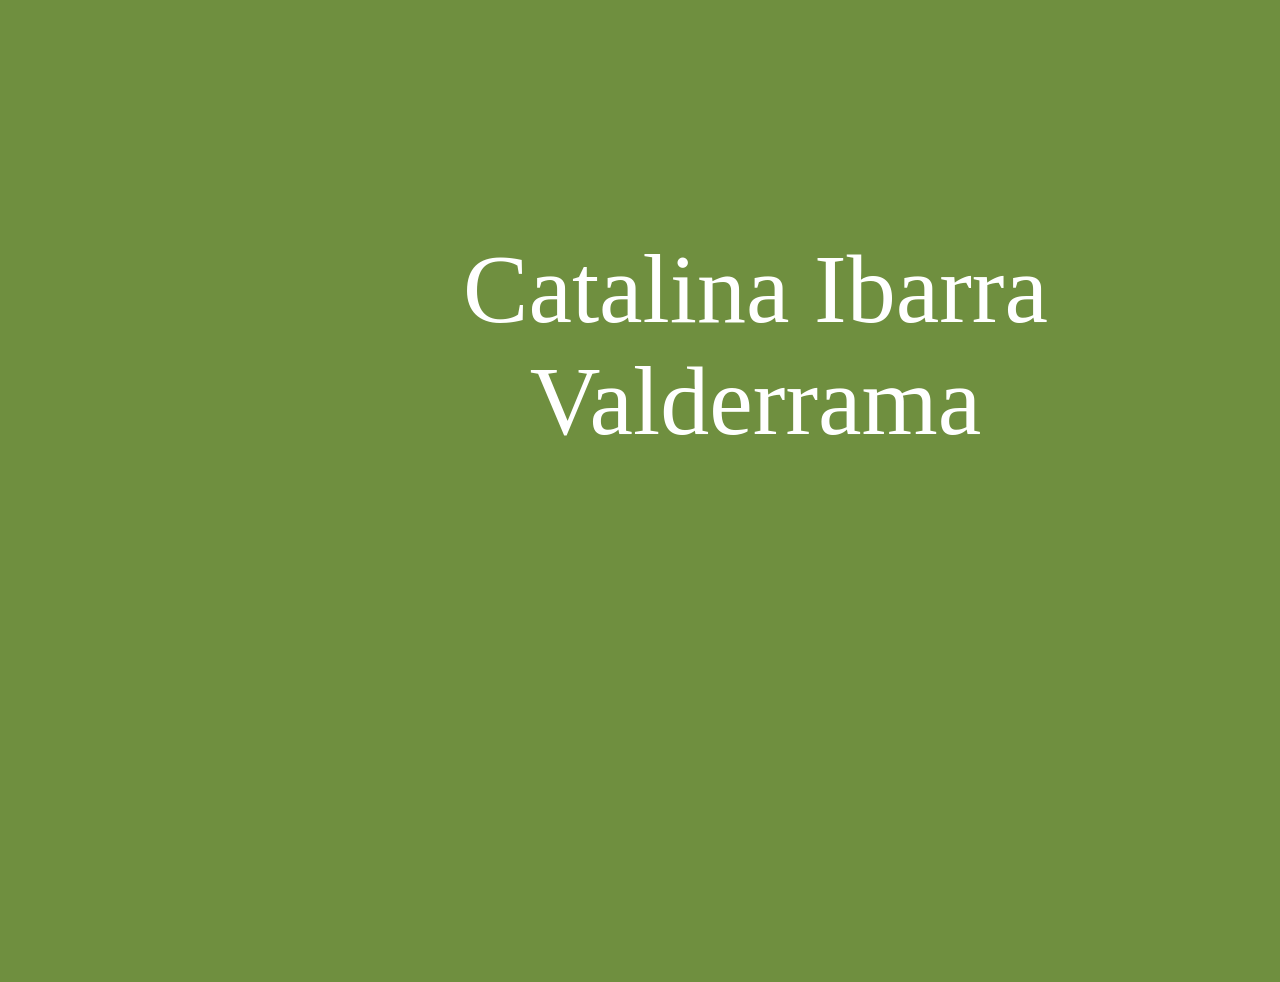
==== index.html @ 00b59f0c "Add files via upload Primera versión del sitio" ====
<!DOCTYPE html>
<html lang="es">
<head>
  <meta charset="UTF-8">
  <meta name="viewport" content="width=device-width, initial-scale=1.0">
  <title>Catalina Ibarra Valderrama | Catalina Ibarra Valderrama</title>
  <link rel="preconnect" href="https://fonts.googleapis.com">
  <link rel="preconnect" href="https://fonts.gstatic.com" crossorigin>
  <link href="https://fonts.googleapis.com/css2?family=Playfair+Display:wght@400;500&display=swap" rel="stylesheet">
  <link rel="stylesheet" href="css/styles.css">
  <script src="js/escala.js"></script>
</head>
<body class="pag-home ">
  <main class="lienzo">
    <video class="fondo-video" src="Vídeos/Video Project.mp4" autoplay muted loop playsinline></video>
    <h1 class="texto home-titulo home-1">Catalina Ibarra<br>Valderrama</h1>
    <a class="foto home-gema home-gema-1 home-2" href="sobre-mi.html"><img src="img/gema-amatista.png" alt="Sobre mí"></a>
    <a class="foto home-gema home-gema-2 home-3" href="trabajos.html"><img src="img/gema-verde.png" alt="Trabajos"></a>
    <a class="foto home-gema home-gema-3 home-4" href="dibujos.html"><img src="img/gema-citrino.png" alt="Dibujos"></a>
    <a class="foto home-gema home-gema-4 home-5" href="contacto.html"><img src="img/gema-cristal.png" alt="Contacto"></a>
  </main>
</body>
</html>
---- css/styles.css ----
@font-face {
  font-family: "Roots";
  src: local("Roots"), local("Roots Regular"),
       url("../fonts/Roots.woff2") format("woff2"),
       url("../fonts/Roots.otf") format("opentype"),
       url("../fonts/Roots.ttf") format("truetype");
  font-weight: normal;
  font-style: normal;
  font-display: swap;
}

/* -- Variables -- */
:root {
  --lienzo: 1512px;
  --morado: #480c79;
  --verde: #879881;
  --cafe-gris: #92857d;
  --negro: #000000;
  --blanco: #ffffff;
  --fuente-titulo: "Roots", "Georgia", cursive;
  --fuente-texto: "Playfair Display", "Georgia", serif;
}

/* -- Base --- */
*,
*::before,
*::after {
  box-sizing: border-box;
}

html,
body {
  margin: 0;
  padding: 0;
}

body {
  font-family: var(--fuente-texto);
  font-weight: 400;
  color: var(--negro);
  background: #e9ece6;
}

body.fondo-blanco {
  background: var(--blanco);
}

h1,
p {
  margin: 0;
  font-weight: inherit;
}

a {
  color: inherit;
  text-decoration: none;
}

img,
video {
  display: block;
}

.lienzo {
  position: relative;
  width: var(--lienzo);
  margin: 0 auto;
  overflow: hidden;
  zoom: var(--escala, 1);
}

.lienzo > * {
  position: absolute;
}

.foto {
  overflow: hidden;
}

.foto img {
  position: absolute;
  max-width: none;
}

.foto img.cubrir {
  inset: 0;
  width: 100%;
  height: 100%;
  object-fit: cover;
}

a.foto {
  cursor: pointer;
  transition: transform 0.25s ease, filter 0.25s ease;
}

a.foto:hover {
  filter: brightness(1.06);
}

.video {
  object-fit: cover;
  background: #d9d9d9;
}

.texto {
  line-height: normal;
  overflow-wrap: break-word;
}

/* Texto centrado */
.centro {
  text-align: center;
  transform: translateX(-50%);
}

.titulo-roots {
  font-family: var(--fuente-titulo);
  font-size: 64px;
  font-weight: normal;
}

/* icono "C" */
.logo {
  font-family: var(--fuente-titulo);
  font-size: 64px;
  line-height: normal;
  width: 54px;
  text-align: center;
  z-index: 5;
  transition: transform 0.2s ease;
}

.logo:hover {
  transform: scale(1.08);
}

.logo.con-sombra {
  width: 73px;
  filter: drop-shadow(12px 5px 2px rgba(0, 0, 0, 0.25));
}

/* Títulos y textos de las páginas de proyecto */
.proy-titulo {
  font-size: 40px;
  font-weight: 500;
  letter-spacing: 2.8px;
}

.proy-desc {
  font-size: 32px;
}

.proy-nota {
  font-size: 24px;
}

.t32 { font-size: 32px; }
.t36 { font-size: 36px; }

/* ===================
   HOME
   =================*/
.pag-home .lienzo {
  background: #6f8f3f; 
}

.fondo-video {
  inset: 0;
  width: 100%;
  height: 100%;
  object-fit: cover;
}

.home-titulo {
  font-family: var(--fuente-titulo);
  font-size: 98px;
  font-weight: normal;
  color: var(--blanco);
  text-align: center;
  height: 232px;
}

/* Gemas flotando  */
.home-gema {
  animation: flotar 2.05s infinite alternate;
}

.home-gema-1 { --desde: -54px;  --hasta: -149px; animation-timing-function: linear; }
.home-gema-2 { --desde: -101px; --hasta: 5px;    animation-timing-function: ease-out; }
.home-gema-3 { --desde: 30px;   --hasta: -72px;  animation-timing-function: linear; }
.home-gema-4 { --desde: -130px; --hasta: 2px;    animation-timing-function: ease-out; }

@keyframes flotar {
  from { transform: translateY(var(--desde)); }
  to   { transform: translateY(var(--hasta)); }
}

.home-gema:hover {
  filter: drop-shadow(0 0 18px rgba(255, 255, 255, 0.8));
}

@media (prefers-reduced-motion: reduce) {
  .home-gema { animation: none; }
}

/* ====================
   SOBRE MÍ
   ==================== */
.fondo-img {
  inset: 0;
  width: 100%;
  height: 100%;
  object-fit: cover;
  object-position: bottom;
}

.velo {
  inset: 0;
  background: rgba(217, 217, 217, 0.2);
  backdrop-filter: blur(10px);
  -webkit-backdrop-filter: blur(10px);
}

.sobre-titulo {
  color: var(--verde-salvia);
  height: 74px;
}

.sobre-marco {
  left: 151px;
  top: 249px;
  width: 398px;
  height: 300px;
  background: var(--blanco);
  padding: 7px 9px 8px;
}

.sobre-marco img {
  width: 100%;
  height: 100%;
  object-fit: cover;
}

.sobre-intro,
.sobre-conoc,
.sobre-skill {
  font-size: 24px;
  color: var(--negro);
}

.sobre-skill {
  white-space: nowrap;
}

.sobre-blanco {
  font-size: 24px;
  color: var(--blanco);
  white-space: nowrap;
}

/* ==============
   TRABAJOS
   =============== */
.trab-081 {
  left: 1018px;
  top: 491px;
  width: 330px;
  height: 426px;
  cursor: pointer;
  transition: filter 0.25s ease;
}

.trab-081:hover {
  filter: brightness(1.06);
}

.trab-081-pag {
  position: absolute;
  top: 0;
  overflow: hidden;
}

.trab-081-pag img {
  position: absolute;
  max-width: none;
  height: 106.78%;
  top: -4.67%;
}

.trab-081-izq {
  left: 0;
  width: 50.3%;
  aspect-ratio: 596 / 1520;
}

.trab-081-izq img {
  left: -6.21%;
  width: 113.59%;
}

.trab-081-der {
  left: 49.4%;
  width: 50.6%;
  aspect-ratio: 598 / 1520;
}

.trab-081-der img {
  left: -5.35%;
  width: 113.21%;
}

/* ==============
   CONTACTO
   =========== */
.fondo-recorte {
  inset: 0;
  overflow: hidden;
}

.fondo-recorte img {
  position: absolute;
  max-width: none;
  width: 103%;
  height: 118.94%;
  left: -3%;
  top: -3.05%;
}

.contacto-recuadro {
  left: 358px;
  top: 272px;
  width: 796px;
  height: 438px;
}

.contacto-titulo {
  color: var(--morado);
  white-space: nowrap;
}

.contacto-dato {
  font-size: 40px;
  font-weight: 500;
  color: var(--blanco);
}

.contacto-dato a:hover {
  text-decoration: underline;
  text-underline-offset: 6px;
}

.contacto-linea-1 {
  left: 411px;
  top: 446px;
  width: 690px;
  transform: rotate(-0.17deg);
}

.contacto-linea-2 {
  left: 552px;
  top: 633px;
  width: 409px;
}

/* ==============
   DIBUJOS
   ============= */
.dib-titulo {
  color: var(--verde);
  height: 74px;
}

/* ==================
   ENTREJUEGOS
   ================== */
.ej-instrucciones {
  left: 105px;
  top: 1141px;
  width: 1226px;
  font-size: 24px;
  line-height: normal;
}

.ej-instrucciones strong {
  font-weight: 500;
}


/* ========================
   POSICIONES DE PANTALLA 
   ========================== */

/* ===== Catalina Ibarra Valderrama  ===== */
.pag-home .lienzo { height: 982px; }
.home-1 { left: 339px; top: 233px; width: 833px; }
.home-2 { left: 115px; top: 609px; width: 312px; height: 299px; }
.home-2 img { width: 218.28%; height: 228.09%; left: -36.83%; top: -47.75%; }
.home-3 { left: 476px; top: 616px; width: 246px; height: 268.681px; }
.home-3 img { width: 193.97%; height: 177.6%; left: -47.16%; top: -30.52%; }
.home-4 { left: 846px; top: 589px; width: 190px; height: 273.125px; }
.home-4 img { width: 246.88%; height: 171.74%; left: -76.04%; top: -34.78%; }
.home-5 { left: 1160px; top: 612px; width: 236px; height: 276.38px; }
.home-5 img { width: 212.93%; height: 181.82%; left: -63.5%; top: -25.65%; }

/* ===== Sobre mí  ===== */
.pag-sobre .lienzo { height: 1984px; }
.sobre-1 { left: 310px; top: 125px; width: 300px; }
.sobre-2 { left: 963.5px; top: 289px; width: 661px; }
.sobre-3 { left: 741px; top: 459px; width: 239px; }
.sobre-4 { left: 967px; top: 490px; }
.sobre-5 { left: 1087px; top: 535px; }
.sobre-6 { left: 1174px; top: 583px; }
.sobre-7 { left: 1126px; top: 626px; }
.sobre-8 { left: 127px; top: 818px; width: 734px; }
.sobre-9 { left: 228px; top: 997px; width: 600px; }
.sobre-10 { left: 249px; top: 1177px; }
.sobre-11 { left: 384px; top: 1302px; }
.sobre-12 { left: 489px; top: 1341px; }
.sobre-13 { left: 674px; top: 1354px; }
.sobre-14 { left: 745px; top: 1386px; }
.sobre-15 { left: 798px; top: 1425px; }
.sobre-16 { left: 922px; top: 1464px; }
.sobre-17 { left: 866px; top: 1519px; }
.sobre-18 { left: 647px; top: 1575px; }
.sobre-19 { left: 648px; top: 1630px; }
.sobre-20 { left: 647px; top: 1707px; }
.sobre-21 { left: 347px; top: 1784px; }
.sobre-22 { left: 31px; top: 38px; }
.sobre-22 { color: #92857d; }

/* ===== Trabajos ===== */
.pag-trab .lienzo { height: 982px; }
.trab-1 { left: 175px; top: 64px; width: 331px; height: 397px; }
.trab-1 img { width: 100.02%; height: 181.51%; left: -0.01%; top: -34.77%; }
.trab-2 { left: 610px; top: 59px; width: 316px; height: 394.503px; }
.trab-2 img { width: 101.53%; height: 175.53%; left: -1.53%; top: -32.77%; }
.trab-3 { left: 1030px; top: 66px; width: 318px; height: 400px; }
.trab-3 img { width: 176.46%; height: 210.11%; left: -12.31%; top: -31.23%; }
.trab-4 { left: 177px; top: 491px; width: 331px; height: 426px; }
.trab-4 img { width: 100%; height: 167.9%; left: 0; top: -32.23%; }
.trab-5 { left: 609px; top: 491px; width: 316px; height: 423.321px; }
.trab-5 img { width: 129.37%; height: 209.48%; left: -13.01%; top: -54.86%; }
.trab-6 { left: 28px; top: 24px; }
.trab-6 { color: #000000; }

/* ===== Contacto  ===== */
.pag-contacto .lienzo { height: 982px; }
.contacto-1 { left: 756px; top: 149px; }
.contacto-2 { left: 756px; top: 332px; width: 846px; }
.contacto-3 { left: 760px; top: 521px; width: 846px; }
.contacto-4 { left: 68px; top: 46px; }
.contacto-4 { color: #879881; }

/* ===== Dibujos ===== */
.pag-dib .lienzo { height: 2923px; }
.dib-1 { left: 19px; top: 30px; }
.dib-1 { color: #92857d; }
.dib-2 { left: 440px; top: 101px; width: 300px; }
.dib-3 { left: 123px; top: 202px; width: 633px; height: 1117px; }
.dib-4 { left: 590px; top: 1367px; width: 822px; height: 1461px; }

/* ===== Entrejuegos  ===== */
.pag-ej .lienzo { height: 6217px; }
.ej-1 { left: 410px; top: 79px; width: 326px; }
.ej-2 { left: 94px; top: 160px; width: 631px; height: 753px; }
.ej-2 img { width: 100.02%; height: 181.51%; left: -0.01%; top: -34.77%; }
.ej-3 { left: 752px; top: 368px; width: 703px; }
.ej-4 { left: 410px; top: 955px; width: 650px; }
.ej-5 { left: 101px; top: 1437px; width: 1057px; height: 692px; }
.ej-5 img { width: 103.97%; height: 105.89%; left: 0; top: -5.83%; }
.ej-6 { left: 623px; top: 2201px; width: 787px; height: 1023px; }
.ej-6 img { width: 100.02%; height: 115.44%; left: -0.01%; top: -8.8%; }
.ej-7 { left: 114px; top: 3296px; width: 604px; height: 681px; }
.ej-7 img { width: 104.98%; height: 201.38%; left: -4.97%; top: -50.62%; }
.ej-8 { left: 738px; top: 4017px; width: 619px; height: 599px; }
.ej-8 img { width: 100%; height: 223.67%; left: 0; top: -65.55%; }
.ej-9 { left: 114px; top: 4656px; width: 722px; height: 806px; }
.ej-9 img { width: 111.67%; height: 216.59%; left: 0; top: -49.32%; }
.ej-10 { left: 146px; top: 5549px; width: 377px; height: 365px; }
.ej-10 img { width: 100%; height: 223.3%; left: 0; top: -39.51%; }
.ej-11 { left: 529px; top: 5549px; width: 357px; height: 365px; }
.ej-11 img { width: 100%; height: 211.71%; left: 0; top: -53.85%; }
.ej-12 { left: 892px; top: 5549px; width: 398px; height: 365px; }
.ej-12 img { width: 109.65%; height: 259.09%; left: 0; top: -83.07%; }
.ej-13 { left: 708px; top: 6001px; width: 540px; }
.ej-14 { left: 31px; top: 30px; }
.ej-14 { color: #480c79; }

/* ===== Experiencia lumínica ===== */
.pag-la .lienzo { height: 5874px; }
.la-1 { left: 400.5px; top: 109px; width: 563px; }
.la-2 { left: 119px; top: 192px; width: 624px; height: 744px; }
.la-2 img { width: 100%; height: 181.17%; left: 0; top: -39.38%; }
.la-3 { left: 809px; top: 486px; width: 703px; }
.la-4 { left: 743px; top: 1069px; width: 587px; height: 1024px; }
.la-5 { left: 279px; top: 2175px; width: 464px; height: 756px; }
.la-6 { left: 743px; top: 3017px; width: 626px; height: 757px; }
.la-6 img { width: 106.99%; height: 191.67%; left: -6.99%; top: -47.99%; }
.la-7 { left: 167px; top: 3855px; width: 774px; height: 773px; }
.la-7 img { width: 128.99%; height: 193.87%; left: -14.67%; top: -49.74%; }
.la-8 { left: 167px; top: 4715px; width: 1202px; height: 828px; }
.la-8 img { width: 103.43%; height: 100.09%; left: 0; top: -0.04%; }
.la-9 { left: 768px; top: 5630px; width: 540px; }
.la-10 { left: 33px; top: 27px; }
.la-10 { color: #480c79; }

/* ===== Silla plegable FRÖSVI  ===== */
.pag-si .lienzo { height: 2833px; }
.si-1 { left: 462.5px; top: 128px; width: 563px; }
.si-2 { left: 143px; top: 209px; width: 661px; height: 748px; }
.si-2 img { width: 100%; height: 191.24%; left: 0; top: -43.5%; }
.si-3 { left: 1081px; top: 497px; width: 650px; }
.si-4 { left: 804px; top: 1045px; width: 576px; height: 1024px; }
.si-5 { left: 347px; top: 2127px; width: 457px; height: 506px; }
.si-5 img { width: 100%; height: 195.37%; left: 0; top: -44.29%; }
.si-6 { left: 957px; top: 2598px; width: 270px; }
.si-7 { left: 59px; top: 46px; }
.si-7 { color: #480c79; }

/* ===== Candelabro de cerámica  ===== */
.pag-ca .lienzo { height: 4889px; }
.ca-1 { left: 450.5px; top: 115px; width: 563px; }
.ca-2 { left: 145px; top: 189px; width: 611px; height: 788px; }
.ca-2 img { width: 100%; height: 167.9%; left: 0; top: -32.23%; }
.ca-3 { left: 1105px; top: 505px; width: 650px; }
.ca-4 { left: 756px; top: 1041px; width: 565px; height: 1004px; }
.ca-5 { left: 145px; top: 2115px; width: 683px; height: 736px; }
.ca-5 img { width: 112.24%; height: 138.86%; left: -12.24%; top: -19.43%; }
.ca-6 { left: 680px; top: 2949px; width: 658px; height: 848px; }
.ca-6 img { width: 127.96%; height: 214.94%; left: -13.98%; top: -60.08%; }
.ca-7 { left: 263px; top: 3895px; width: 565px; height: 742px; }
.ca-7 img { width: 100%; height: 164.84%; left: 0; top: -30.08%; }
.ca-8 { left: 51px; top: 31px; }
.ca-8 { color: #480c79; }

/* ===== Revista 081  ===== */
.pag-re .lienzo { height: 5312px; }
.re-1 { left: 471.5px; top: 119px; width: 563px; }
.re-2 { left: 126px; top: 181px; width: 348.338px; height: 888.378px; }
.re-2 img { width: 113.59%; height: 106.78%; left: -6.21%; top: -4.67%; }
.re-3 { left: 468.49px; top: 181px; width: 349.507px; height: 888.378px; }
.re-3 img { width: 113.21%; height: 106.78%; left: -5.35%; top: -4.67%; }
.re-4 { left: 862px; top: 461px; width: 650px; }
.re-5 { left: 862px; top: 1012px; width: 426px; }
.re-6 { left: 818px; top: 1336px; width: 650px; }
.re-7 { left: 182px; top: 1336px; width: 447px; height: 584px; }
.re-8 { left: 676px; top: 1628px; width: 677px; height: 1512px; }
.re-8 img { width: 100%; height: 107.34%; left: 0; top: -4.17%; }
.re-9 { left: 818px; top: 3374px; width: 650px; }
.re-10 { left: 170px; top: 3353px; width: 471px; height: 596px; }
.re-11 { left: 712px; top: 3651px; width: 630px; height: 1518px; }
.re-11 img { width: 107.46%; height: 106.92%; left: 0; top: -3.62%; }
.re-12 { left: 27px; top: 27px; }
.re-12 { color: #480c79; }

/* ===== Móvil de Chuncho  ===== */
.pag-ch .lienzo { height: 9753px; }
.ch-1 { left: 524.5px; top: 97px; width: 563px; }
.ch-2 { left: 81px; top: 159px; width: 887px; height: 762px; }
.ch-2 img { width: 115.13%; height: 200.89%; left: -2.82%; top: -22%; }
.ch-3 { left: 1001px; top: 328px; width: 650px; }
.ch-4 { left: 904px; top: 1080px; width: 546px; height: 971px; }
.ch-5 { left: 202px; top: 2128px; width: 689px; height: 983px; }
.ch-5 img { width: 104.21%; height: 158.07%; left: -4.21%; top: -30.23%; }
.ch-6 { left: 704px; top: 3165px; width: 746px; height: 753px; }
.ch-6 img { width: 101.83%; height: 218.28%; left: -1.83%; top: -53.28%; }
.ch-7 { left: 158px; top: 3972px; width: 733px; height: 748px; }
.ch-7 img { width: 100%; height: 212.06%; left: 0; top: -51.26%; }
.ch-8 { left: 666px; top: 4824px; width: 720px; height: 871px; }
.ch-8 img { width: 104.22%; height: 186.49%; left: -2.36%; top: -46.67%; }
.ch-9 { left: 171px; top: 5711px; width: 720px; height: 809px; }
.ch-9 img { width: 106.36%; height: 204.85%; left: -2.64%; top: -57.12%; }
.ch-10 { left: 704px; top: 6601px; width: 586px; height: 836px; }
.ch-10 img { width: 102.9%; height: 155.91%; left: -2.9%; top: -24.01%; }
.ch-11 { left: 351px; top: 7507px; width: 540px; height: 960px; }
.ch-12 { left: 730px; top: 8548px; width: 533px; height: 960px; }
.ch-13 { left: 756px; top: 9589px; width: 540px; }
.ch-14 { left: 27px; top: 26px; }
.ch-14 { color: #480c79; }

/* =================
   VERSIÓN MOBILE 
   ================== */
@media (max-width: 768px) {

  :root { --lienzo: 428px; }

  /* Comunes */
  .logo, .logo.con-sombra { width: 66px; color: var(--negro); filter: none; }
  .proy-titulo { font-size: 20px; font-weight: 400; letter-spacing: 0; width: 228px; }
  .proy-desc, .proy-nota { font-size: 20px; }

  /* HOME */
  .pag-home .lienzo { height: 956px; }
  .home-1 { left: 0; top: 181px; width: 428px; height: auto; font-size: 40px; }
  .home-2 { left: -8px;  top: 418px; width: 151px; height: 145px; }
  .home-3 { left: 195px; top: 480px; width: 157px; height: 171px; }
  .home-4 { left: 131px; top: 431px; width: 114px; height: 163px; }
  .home-5 { left: 264px; top: 405px; width: 152px; height: 178px; }
  .home-gema-1 { --desde: 0px;   --hasta: 60px; }
  .home-gema-2 { --desde: 40px;  --hasta: -20px; }
  .home-gema-3 { --desde: -10px; --hasta: 50px; }
  .home-gema-4 { --desde: 50px;  --hasta: -10px; }

  /* SOBRE MÍ */
  .pag-sobre .lienzo { height: 1834px; }
  .sobre-1 { left: 214px; top: 48px; font-size: 40px; }
  .sobre-marco { left: 59px; top: 114px; width: 287px; height: 213px; padding: 4px 8px 5px; }
  .sobre-2 { left: 214px; top: 353px; width: 336px; font-size: 20px; }
  .sobre-3 { left: 22px;  top: 493px; }
  .sobre-4 { left: 191px; top: 539px; }
  .sobre-5 { left: 250px; top: 591px; }
  .sobre-6 { left: 301px; top: 635px; }
  .sobre-7 { left: 250px; top: 678px; }
  .sobre-8 { left: 45px;  top: 785px; width: 370px; font-size: 20px; white-space: normal; }
  .sobre-9 { left: 126px; top: 1001px; width: 290px; font-size: 20px; white-space: normal; }
  .sobre-10 { left: 27px; top: 1138px; font-size: 20px; }
  .sobre-11 { left: 203px; top: 1244px; }
  .sobre-12 { left: 241px; top: 1276px; }
  .sobre-13 { left: 318px; top: 1315px; }
  .sobre-14 { left: 221px; top: 1400px; }
  .sobre-15 { left: 119px; top: 1439px; }
  .sobre-16 { left: 274px; top: 1354px; }
  .sobre-17 { left: 74px;  top: 1473px; }
  .sobre-18 { left: 49px;  top: 1519px; }
  .sobre-19 { left: 15px;  top: 1575px; }
  .sobre-20 { left: 15px;  top: 1655px; }
  .sobre-21 { left: 15px;  top: 1735px; }
  .sobre-22 { left: 22px;  top: 17px; }

  /* TRABAJOS */
  .pag-trab .lienzo { height: 956px; }
  .trab-1 { left: 31px;  top: 126px; width: 168px; height: 200px; }
  .trab-2 { left: 226px; top: 126px; width: 160px; height: 200px; }
  .trab-3 { left: 30px;  top: 352px; width: 167px; height: 210px; }
  .trab-4 { left: 226px; top: 352px; width: 163px; height: 210px; }
  .trab-5 { left: 31px;  top: 600px; width: 166px; height: 223px; }
  .trab-081 { left: 221px; top: 600px; width: 176px; height: 230px; }
  .trab-6 { left: 13px;  top: 22px; }

  /* CONTACTO */
  .pag-contacto .lienzo { height: 956px; }
  .fondo-recorte img { left: 0; top: 0; width: 100%; height: 100%; object-fit: cover; }
  .contacto-recuadro { left: 36px; top: 324px; width: 365px; height: 309px; }
  .contacto-1 { left: 214px; top: 130px; font-size: 40px; }
  .contacto-2 { left: 214px; top: 366px; width: 428px; font-size: 20px; }
  .contacto-3 { left: 214px; top: 491px; width: 428px; font-size: 20px; }
  .contacto-linea-1 { left: 73px;  top: 427px; width: 283px; }
  .contacto-linea-2 { left: 137px; top: 554px; width: 151px; }
  .contacto-4 { left: 13px; top: 27px; }

  /* DIBUJOS */
  .pag-dib .lienzo { height: 1558px; }
  .dib-1 { left: 24px; top: 24px; }
  .dib-2 { left: 214px; top: 53px; font-size: 40px; }
  .dib-3 { left: 30px; top: 127px; width: 369px; height: 652px; }
  .dib-4 { left: 30px; top: 831px; width: 367px; height: 653px; }

  /* ENTREJUEGOS */
  .pag-ej .lienzo { height: 3739px; }
  .ej-1  { left: 214px; top: 48px; }
  .ej-2  { left: 130px; top: 79px;   width: 168px; height: 200px; }
  .ej-3  { left: 13px;  top: 290px;  width: 401px; font-size: 19px; text-align: center; }
  .ej-4  { left: 214px; top: 397px;  width: 270px; font-size: 19px; }
  .ej-instrucciones { left: 18px; top: 501px; width: 392px; font-size: 20px; }
  .ej-instrucciones br { display: none; }
  .ej-5  { left: 28px;  top: 960px;  width: 365px; height: 239px; }
  .ej-6  { left: 171px; top: 1221px; width: 222px; height: 288px; }
  .ej-7  { left: 28px;  top: 1520px; width: 258px; height: 291px; }
  .ej-8  { left: 97px;  top: 1834px; width: 312px; height: 302px; }
  .ej-9  { left: 11px;  top: 2152px; width: 334px; height: 373px; }
  .ej-10 { left: 100px; top: 2541px; width: 309px; height: 300px; }
  .ej-11 { left: 106px; top: 3155px; width: 303px; height: 310px; }
  .ej-12 { left: 11px;  top: 2857px; width: 308px; height: 282px; }
  }
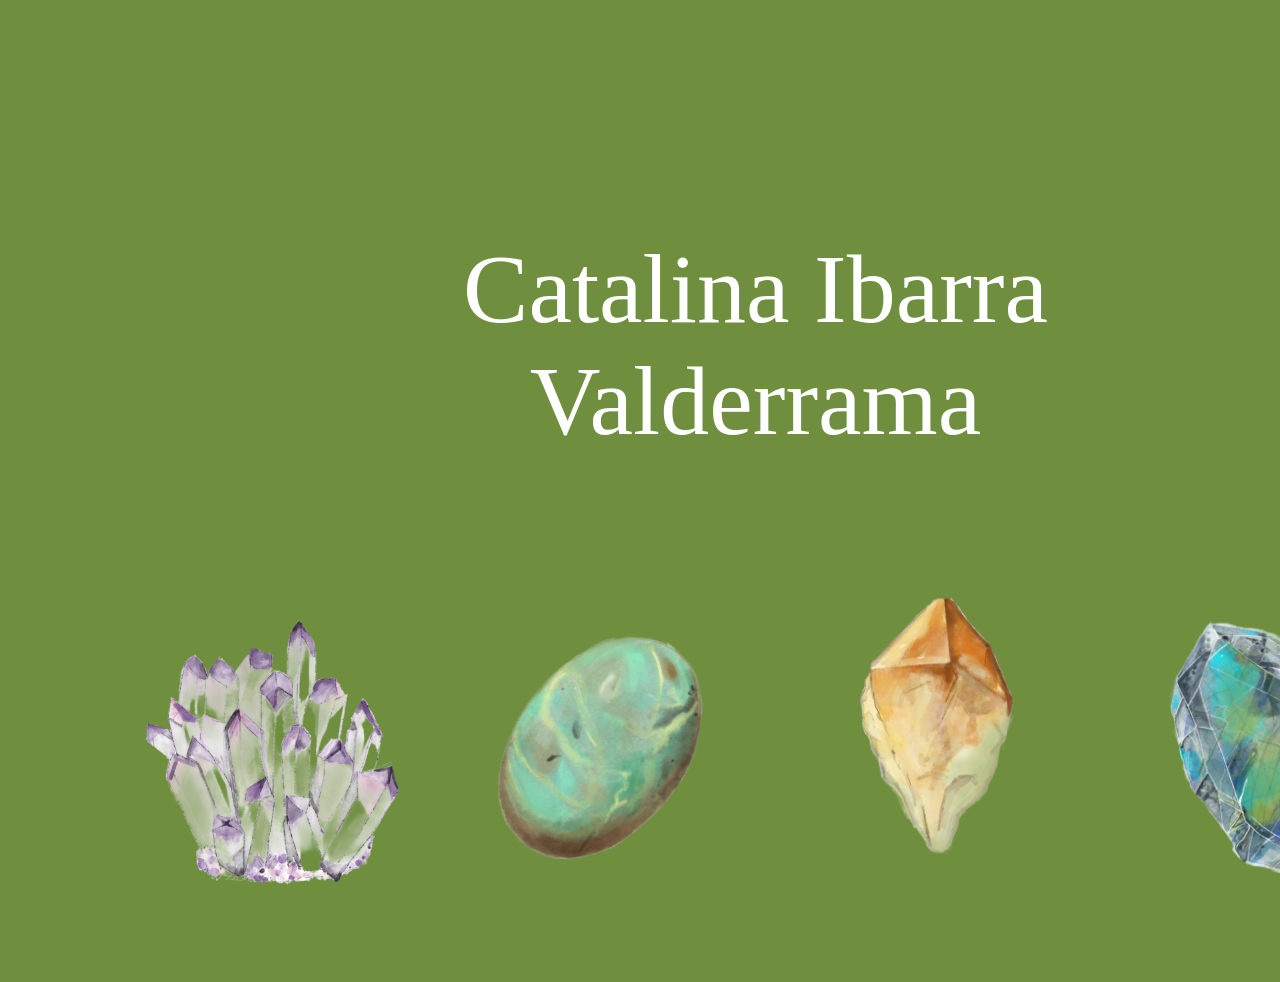
==== commit b32d04b8: "Add files via upload" ====
--- a/index.html
+++ b/index.html
@@ -14,10 +14,10 @@
   <main class="lienzo">
     <video class="fondo-video" src="Vídeos/Video Project.mp4" autoplay muted loop playsinline></video>
     <h1 class="texto home-titulo home-1">Catalina Ibarra<br>Valderrama</h1>
-    <a class="foto home-gema home-gema-1 home-2" href="sobre-mi.html"><img src="img/gema-amatista.png" alt="Sobre mí"></a>
-    <a class="foto home-gema home-gema-2 home-3" href="trabajos.html"><img src="img/gema-verde.png" alt="Trabajos"></a>
-    <a class="foto home-gema home-gema-3 home-4" href="dibujos.html"><img src="img/gema-citrino.png" alt="Dibujos"></a>
-    <a class="foto home-gema home-gema-4 home-5" href="contacto.html"><img src="img/gema-cristal.png" alt="Contacto"></a>
+    <a class="foto home-gema home-gema-1 home-2" href="sobre-mi.html"><img src="gema-amatista.png" alt="Sobre mí"></a>
+    <a class="foto home-gema home-gema-2 home-3" href="trabajos.html"><img src="gema-verde.png" alt="Trabajos"></a>
+    <a class="foto home-gema home-gema-3 home-4" href="dibujos.html"><img src="gema-citrino.png" alt="Dibujos"></a>
+    <a class="foto home-gema home-gema-4 home-5" href="contacto.html"><img src="gema-cristal.png" alt="Contacto"></a>
   </main>
 </body>
 </html>
